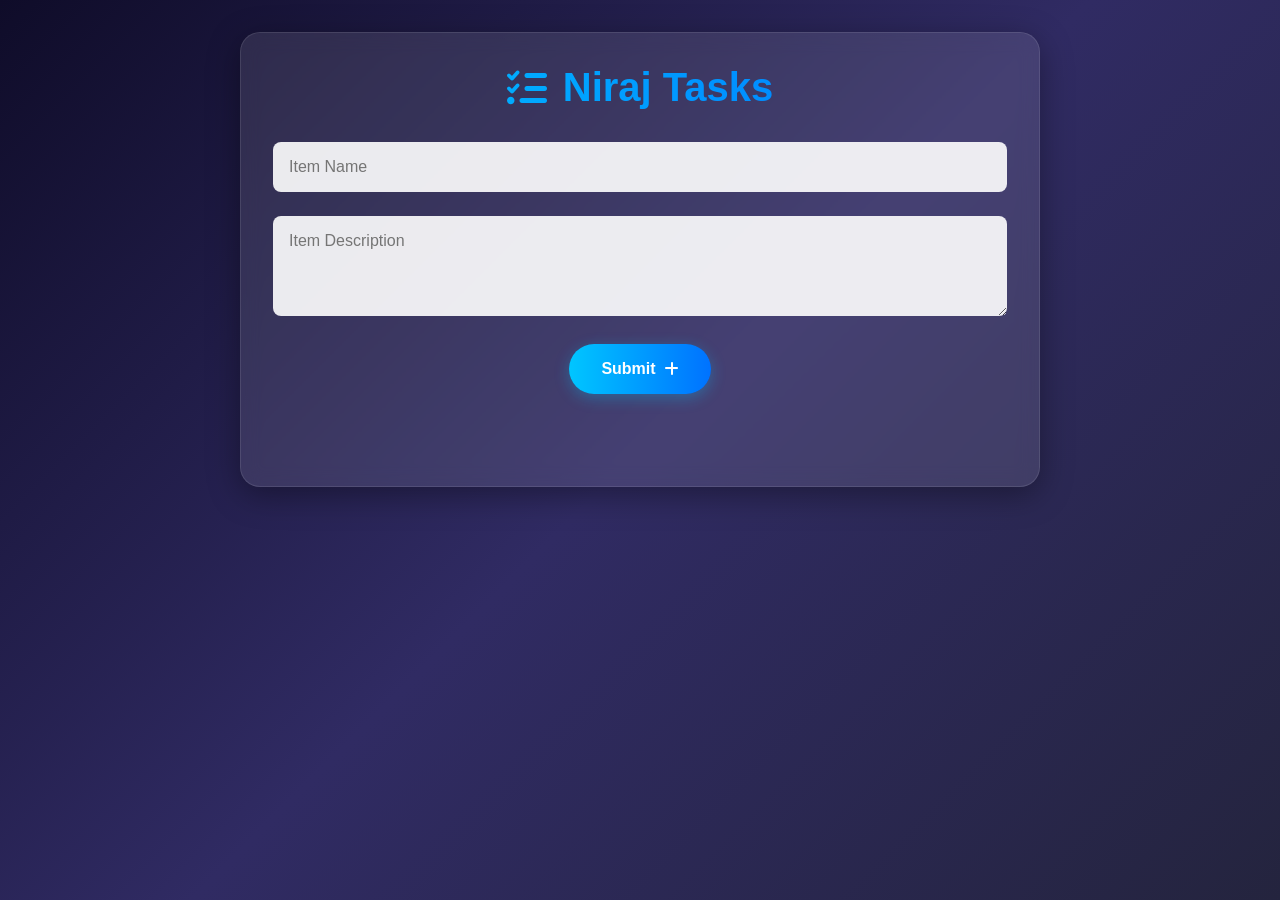
==== frontend/index.html @ 9cad8647 "added frontend" ====
<!DOCTYPE html>
<html lang="en">
<head>
    <meta charset="UTF-8">
    <meta name="viewport" content="width=device-width, initial-scale=1.0">
    <title>Todo Manager</title>
    <link rel="stylesheet" href="style.css">
    <link rel="stylesheet" href="https://cdnjs.cloudflare.com/ajax/libs/font-awesome/6.0.0-beta3/css/all.min.css">
</head>
<body>
    <div class="container">
        <div class="glass-card">
            <h1><i class="fas fa-tasks"></i> Niraj Tasks</h1>

            <form id="todo-form" class="todo-form">
                <div class="form-group">
                    <input type="text" id="item-name" placeholder="Item Name" required>
                    <span class="focus-border"></span>
                </div>
                <div class="form-group">
                    <textarea id="item-desc" placeholder="Item Description" rows="3"></textarea>
                    <span class="focus-border"></span>
                </div>
                <button type="submit" class="add-btn">
                    <span>Submit</span>
                    <i class="fas fa-plus"></i>
                </button>
            </form>

            <div id="status" class="status" aria-live="polite"></div>

            <div class="todo-list" id="todo-list">
            </div>
        </div>
    </div>
    <script src="script.js"></script>
</body>
</html>
---- frontend/style.css ----
/* Base Styles */
:root {
    --primary: #00c6ff;
    --secondary: #0072ff;
    --dark: #0f172a;
    --light: #f8fafc;
    --gray: #94a3b8;
    --success: #10b981;
}

* {
    margin: 0;
    padding: 0;
    box-sizing: border-box;
    font-family: 'Segoe UI', Tahoma, Geneva, Verdana, sans-serif;
}

body {
    background: linear-gradient(135deg, #0f0c29, #302b63, #24243e);
    min-height: 100vh;
    display: flex;
    justify-content: center;
    align-items: flex-start;
    padding: 2rem;
    color: var(--light);
}

.container {
    width: 100%;
    max-width: 800px;
}

/* Glass Card */
.glass-card {
    background: rgba(255, 255, 255, 0.1);
    backdrop-filter: blur(10px);
    -webkit-backdrop-filter: blur(10px);
    border-radius: 20px;
    border: 1px solid rgba(255, 255, 255, 0.1);
    padding: 2rem;
    box-shadow: 0 8px 32px 0 rgba(0, 0, 0, 0.36);
}

h1 {
    text-align: center;
    margin-bottom: 2rem;
    font-size: 2.5rem;
    background: linear-gradient(90deg, var(--primary), var(--secondary));
    background-clip: text;
    -webkit-background-clip: text;
    -webkit-text-fill-color: transparent;
    display: flex;
    align-items: center;
    justify-content: center;
    gap: 1rem;
}

/* Form Styles */
.todo-form {
    margin-bottom: 1rem;
}

.form-group {
    position: relative;
    margin-bottom: 1.5rem;
}

input, textarea {
    width: 100%;
    padding: 1rem;
    background: rgba(255, 255, 255, 0.9);
    border: none;
    border-radius: 8px;
    font-size: 1rem;
    color: var(--dark);
    transition: all 0.3s ease;
}

textarea {
    resize: vertical;
    min-height: 100px;
}

input:focus, textarea:focus {
    outline: none;
    box-shadow: 0 0 0 2px var(--primary);
    background: rgba(255, 255, 255, 1);
}

.focus-border {
    position: absolute;
    bottom: 0;
    left: 50%;
    width: 0;
    height: 2px;
    background: linear-gradient(90deg, var(--primary), var(--secondary));
    transition: 0.4s;
}

input:focus ~ .focus-border,
textarea:focus ~ .focus-border {
    width: 100%;
    left: 0;
}

/* Button Styles */
.add-btn {
    background: linear-gradient(90deg, var(--primary), var(--secondary));
    color: white;
    border: none;
    padding: 1rem 2rem;
    border-radius: 50px;
    font-size: 1rem;
    font-weight: 600;
    cursor: pointer;
    display: flex;
    align-items: center;
    justify-content: center;
    gap: 0.5rem;
    margin: 0 auto;
    transition: all 0.3s ease;
    box-shadow: 0 4px 15px rgba(0, 198, 255, 0.3);
}

.add-btn:hover {
    transform: translateY(-2px);
    box-shadow: 0 6px 20px rgba(0, 198, 255, 0.4);
}

.add-btn:active {
    transform: translateY(0);
}

.add-btn:disabled {
    opacity: 0.7;
    cursor: not-allowed;
    transform: none;
}

.status {
    min-height: 1.25rem;
    margin: 0.25rem 0 1.5rem 0;
    text-align: center;
    color: var(--gray);
}

.status.success {
    color: var(--success);
}

.status.error {
    color: #ef4444;
}

/* Todo List Styles */
.todo-list {
    display: flex;
    flex-direction: column;
    gap: 1rem;
}

.todo-item {
    background: rgba(255, 255, 255, 0.1);
    border-radius: 12px;
    padding: 1.5rem;
    transition: all 0.3s ease;
    border: 1px solid rgba(255, 255, 255, 0.05);
    position: relative;
    overflow: hidden;
    display: flex;
    justify-content: space-between;
    align-items: flex-start;
    gap: 1rem;
}

.todo-item::before {
    content: '';
    position: absolute;
    top: 0;
    left: 0;
    width: 4px;
    height: 100%;
    background: linear-gradient(to bottom, var(--primary), var(--secondary));
}

.todo-item h3 {
    color: var(--light);
    margin-bottom: 0.5rem;
    font-size: 1.2rem;
}

.todo-item p {
    color: var(--gray);
    font-size: 0.9rem;
    line-height: 1.5;
}

.todo-date {
    display: inline-block;
    margin-top: 0.75rem;
    color: rgba(248, 250, 252, 0.7);
    font-size: 0.8rem;
}

.todo-content {
    flex: 1;
    min-width: 0;
}

.todo-actions {
    display: flex;
    gap: 0.5rem;
    flex-shrink: 0;
}

.done-btn, .delete-btn {
    background: rgba(255, 255, 255, 0.1);
    border: 1px solid rgba(255, 255, 255, 0.2);
    color: var(--light);
    width: 36px;
    height: 36px;
    border-radius: 8px;
    cursor: pointer;
    display: flex;
    align-items: center;
    justify-content: center;
    transition: all 0.3s ease;
    font-size: 0.9rem;
}

.done-text {
    background: var(--success);
    color: white;
    padding: 0.5rem 1rem;
    border-radius: 8px;
    font-weight: 600;
    font-size: 0.9rem;
    display: flex;
    align-items: center;
    justify-content: center;
    min-width: 70px;
}

.done-btn:hover {
    background: var(--success);
    border-color: var(--success);
    transform: translateY(-2px);
}

.delete-btn:hover {
    background: #ef4444;
    border-color: #ef4444;
    transform: translateY(-2px);
}

.done-btn:disabled {
    background: var(--success);
    border-color: var(--success);
    cursor: not-allowed;
    opacity: 0.8;
}

.todo-item.completed .todo-content h3 {
    text-decoration: line-through;
    opacity: 0.7;
}

.todo-item.completed .todo-content p {
    opacity: 0.6;
}

.empty-state {
    text-align: center;
    color: var(--gray);
    padding: 1.5rem;
}

/* Animations */
@keyframes fadeIn {
    from { opacity: 0; transform: translateY(10px); }
    to { opacity: 1; transform: translateY(0); }
}

@keyframes fadeOut {
    from { opacity: 1; transform: translateY(0); }
    to { opacity: 0; transform: translateY(-10px); }
}

.todo-item {
    animation: fadeIn 0.3s ease forwards;
}

/* Responsive Design */
@media (max-width: 768px) {
    .container {
        padding: 1rem;
    }
    
    .glass-card {
        padding: 1.5rem;
    }
    
    h1 {
        font-size: 2rem;
    }
}
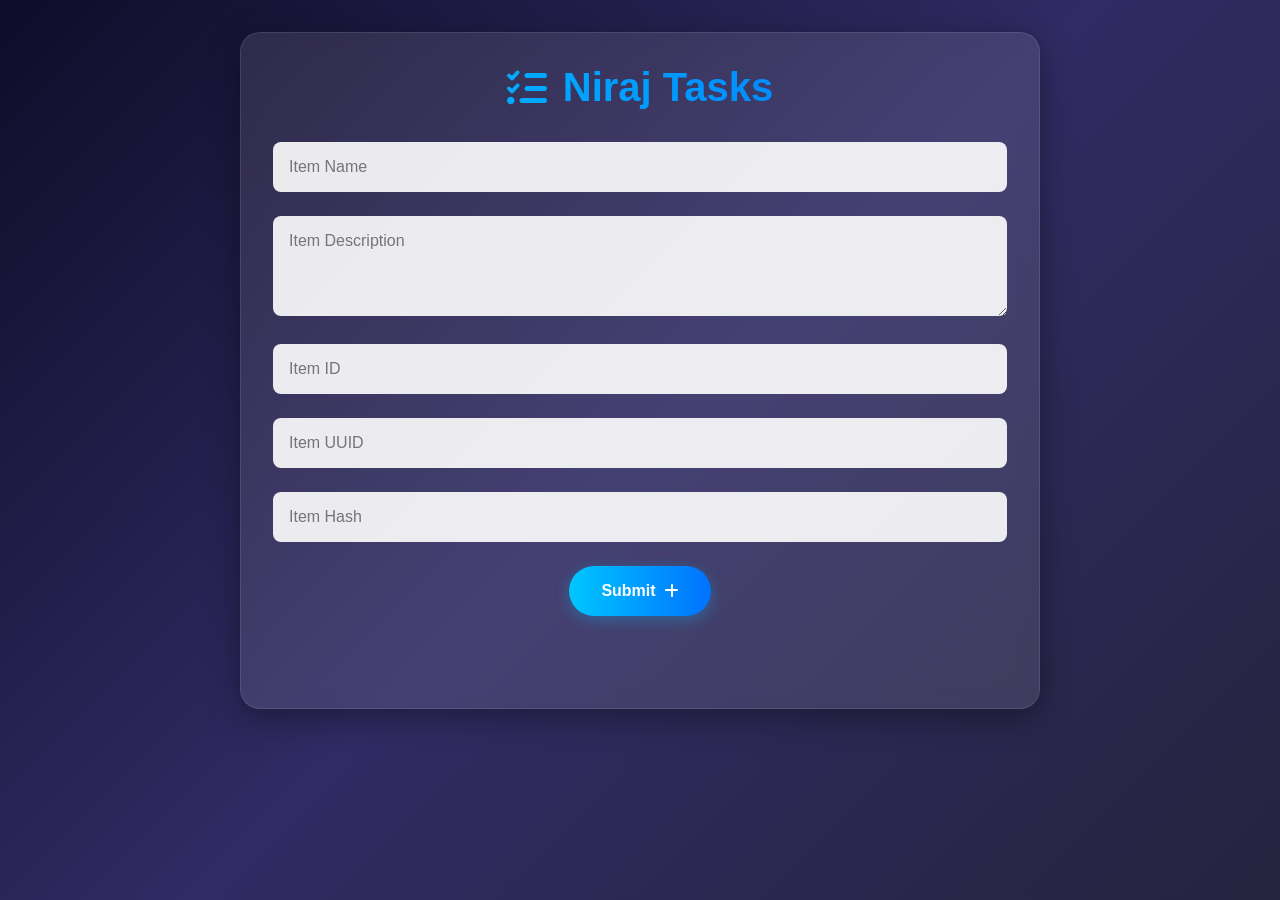
==== commit d21b597c: "Item Hash added" ====
--- a/frontend/index.html
+++ b/frontend/index.html
@@ -1,38 +1,50 @@
-<!DOCTYPE html>
-<html lang="en">
-<head>
-    <meta charset="UTF-8">
-    <meta name="viewport" content="width=device-width, initial-scale=1.0">
-    <title>Todo Manager</title>
-    <link rel="stylesheet" href="style.css">
-    <link rel="stylesheet" href="https://cdnjs.cloudflare.com/ajax/libs/font-awesome/6.0.0-beta3/css/all.min.css">
-</head>
-<body>
-    <div class="container">
-        <div class="glass-card">
-            <h1><i class="fas fa-tasks"></i> Niraj Tasks</h1>
-
-            <form id="todo-form" class="todo-form">
-                <div class="form-group">
-                    <input type="text" id="item-name" placeholder="Item Name" required>
-                    <span class="focus-border"></span>
-                </div>
-                <div class="form-group">
-                    <textarea id="item-desc" placeholder="Item Description" rows="3"></textarea>
-                    <span class="focus-border"></span>
-                </div>
-                <button type="submit" class="add-btn">
-                    <span>Submit</span>
-                    <i class="fas fa-plus"></i>
-                </button>
-            </form>
-
-            <div id="status" class="status" aria-live="polite"></div>
-
-            <div class="todo-list" id="todo-list">
-            </div>
-        </div>
-    </div>
-    <script src="script.js"></script>
-</body>
-</html>
+<!DOCTYPE html>
+<html lang="en">
+<head>
+    <meta charset="UTF-8">
+    <meta name="viewport" content="width=device-width, initial-scale=1.0">
+    <title>Todo Manager</title>
+    <link rel="stylesheet" href="style.css">
+    <link rel="stylesheet" href="https://cdnjs.cloudflare.com/ajax/libs/font-awesome/6.0.0-beta3/css/all.min.css">
+</head>
+<body>
+    <div class="container">
+        <div class="glass-card">
+            <h1><i class="fas fa-tasks"></i> Niraj Tasks</h1>
+
+            <form id="todo-form" class="todo-form">
+                <div class="form-group">
+                    <input type="text" id="item-name" placeholder="Item Name" required>
+                    <span class="focus-border"></span>
+                </div>
+                <div class="form-group">
+                    <textarea id="item-desc" placeholder="Item Description" rows="3"></textarea>
+                    <span class="focus-border"></span>
+                </div>
+                <div class="form-group">
+                    <input type="text" id="item-id" placeholder="Item ID">
+                    <span class="focus-border"></span>
+                </div>
+                <div class="form-group">
+                    <input type="text" id="item-uuid" placeholder="Item UUID">
+                    <span class="focus-border"></span>
+                </div>
+                <div class="form-group">
+                    <input type="text" id="item-hash" placeholder="Item Hash">
+                    <span class="focus-border"></span>
+                </div>
+                <button type="submit" class="add-btn">
+                    <span>Submit</span>
+                    <i class="fas fa-plus"></i>
+                </button>
+            </form>
+
+            <div id="status" class="status" aria-live="polite"></div>
+
+            <div class="todo-list" id="todo-list">
+            </div>
+        </div>
+    </div>
+    <script src="script.js"></script>
+</body>
+</html>
--- a/frontend/style.css
+++ b/frontend/style.css
@@ -1,306 +1,306 @@
-/* Base Styles */
-:root {
-    --primary: #00c6ff;
-    --secondary: #0072ff;
-    --dark: #0f172a;
-    --light: #f8fafc;
-    --gray: #94a3b8;
-    --success: #10b981;
-}
-
-* {
-    margin: 0;
-    padding: 0;
-    box-sizing: border-box;
-    font-family: 'Segoe UI', Tahoma, Geneva, Verdana, sans-serif;
-}
-
-body {
-    background: linear-gradient(135deg, #0f0c29, #302b63, #24243e);
-    min-height: 100vh;
-    display: flex;
-    justify-content: center;
-    align-items: flex-start;
-    padding: 2rem;
-    color: var(--light);
-}
-
-.container {
-    width: 100%;
-    max-width: 800px;
-}
-
-/* Glass Card */
-.glass-card {
-    background: rgba(255, 255, 255, 0.1);
-    backdrop-filter: blur(10px);
-    -webkit-backdrop-filter: blur(10px);
-    border-radius: 20px;
-    border: 1px solid rgba(255, 255, 255, 0.1);
-    padding: 2rem;
-    box-shadow: 0 8px 32px 0 rgba(0, 0, 0, 0.36);
-}
-
-h1 {
-    text-align: center;
-    margin-bottom: 2rem;
-    font-size: 2.5rem;
-    background: linear-gradient(90deg, var(--primary), var(--secondary));
-    background-clip: text;
-    -webkit-background-clip: text;
-    -webkit-text-fill-color: transparent;
-    display: flex;
-    align-items: center;
-    justify-content: center;
-    gap: 1rem;
-}
-
-/* Form Styles */
-.todo-form {
-    margin-bottom: 1rem;
-}
-
-.form-group {
-    position: relative;
-    margin-bottom: 1.5rem;
-}
-
-input, textarea {
-    width: 100%;
-    padding: 1rem;
-    background: rgba(255, 255, 255, 0.9);
-    border: none;
-    border-radius: 8px;
-    font-size: 1rem;
-    color: var(--dark);
-    transition: all 0.3s ease;
-}
-
-textarea {
-    resize: vertical;
-    min-height: 100px;
-}
-
-input:focus, textarea:focus {
-    outline: none;
-    box-shadow: 0 0 0 2px var(--primary);
-    background: rgba(255, 255, 255, 1);
-}
-
-.focus-border {
-    position: absolute;
-    bottom: 0;
-    left: 50%;
-    width: 0;
-    height: 2px;
-    background: linear-gradient(90deg, var(--primary), var(--secondary));
-    transition: 0.4s;
-}
-
-input:focus ~ .focus-border,
-textarea:focus ~ .focus-border {
-    width: 100%;
-    left: 0;
-}
-
-/* Button Styles */
-.add-btn {
-    background: linear-gradient(90deg, var(--primary), var(--secondary));
-    color: white;
-    border: none;
-    padding: 1rem 2rem;
-    border-radius: 50px;
-    font-size: 1rem;
-    font-weight: 600;
-    cursor: pointer;
-    display: flex;
-    align-items: center;
-    justify-content: center;
-    gap: 0.5rem;
-    margin: 0 auto;
-    transition: all 0.3s ease;
-    box-shadow: 0 4px 15px rgba(0, 198, 255, 0.3);
-}
-
-.add-btn:hover {
-    transform: translateY(-2px);
-    box-shadow: 0 6px 20px rgba(0, 198, 255, 0.4);
-}
-
-.add-btn:active {
-    transform: translateY(0);
-}
-
-.add-btn:disabled {
-    opacity: 0.7;
-    cursor: not-allowed;
-    transform: none;
-}
-
-.status {
-    min-height: 1.25rem;
-    margin: 0.25rem 0 1.5rem 0;
-    text-align: center;
-    color: var(--gray);
-}
-
-.status.success {
-    color: var(--success);
-}
-
-.status.error {
-    color: #ef4444;
-}
-
-/* Todo List Styles */
-.todo-list {
-    display: flex;
-    flex-direction: column;
-    gap: 1rem;
-}
-
-.todo-item {
-    background: rgba(255, 255, 255, 0.1);
-    border-radius: 12px;
-    padding: 1.5rem;
-    transition: all 0.3s ease;
-    border: 1px solid rgba(255, 255, 255, 0.05);
-    position: relative;
-    overflow: hidden;
-    display: flex;
-    justify-content: space-between;
-    align-items: flex-start;
-    gap: 1rem;
-}
-
-.todo-item::before {
-    content: '';
-    position: absolute;
-    top: 0;
-    left: 0;
-    width: 4px;
-    height: 100%;
-    background: linear-gradient(to bottom, var(--primary), var(--secondary));
-}
-
-.todo-item h3 {
-    color: var(--light);
-    margin-bottom: 0.5rem;
-    font-size: 1.2rem;
-}
-
-.todo-item p {
-    color: var(--gray);
-    font-size: 0.9rem;
-    line-height: 1.5;
-}
-
-.todo-date {
-    display: inline-block;
-    margin-top: 0.75rem;
-    color: rgba(248, 250, 252, 0.7);
-    font-size: 0.8rem;
-}
-
-.todo-content {
-    flex: 1;
-    min-width: 0;
-}
-
-.todo-actions {
-    display: flex;
-    gap: 0.5rem;
-    flex-shrink: 0;
-}
-
-.done-btn, .delete-btn {
-    background: rgba(255, 255, 255, 0.1);
-    border: 1px solid rgba(255, 255, 255, 0.2);
-    color: var(--light);
-    width: 36px;
-    height: 36px;
-    border-radius: 8px;
-    cursor: pointer;
-    display: flex;
-    align-items: center;
-    justify-content: center;
-    transition: all 0.3s ease;
-    font-size: 0.9rem;
-}
-
-.done-text {
-    background: var(--success);
-    color: white;
-    padding: 0.5rem 1rem;
-    border-radius: 8px;
-    font-weight: 600;
-    font-size: 0.9rem;
-    display: flex;
-    align-items: center;
-    justify-content: center;
-    min-width: 70px;
-}
-
-.done-btn:hover {
-    background: var(--success);
-    border-color: var(--success);
-    transform: translateY(-2px);
-}
-
-.delete-btn:hover {
-    background: #ef4444;
-    border-color: #ef4444;
-    transform: translateY(-2px);
-}
-
-.done-btn:disabled {
-    background: var(--success);
-    border-color: var(--success);
-    cursor: not-allowed;
-    opacity: 0.8;
-}
-
-.todo-item.completed .todo-content h3 {
-    text-decoration: line-through;
-    opacity: 0.7;
-}
-
-.todo-item.completed .todo-content p {
-    opacity: 0.6;
-}
-
-.empty-state {
-    text-align: center;
-    color: var(--gray);
-    padding: 1.5rem;
-}
-
-/* Animations */
-@keyframes fadeIn {
-    from { opacity: 0; transform: translateY(10px); }
-    to { opacity: 1; transform: translateY(0); }
-}
-
-@keyframes fadeOut {
-    from { opacity: 1; transform: translateY(0); }
-    to { opacity: 0; transform: translateY(-10px); }
-}
-
-.todo-item {
-    animation: fadeIn 0.3s ease forwards;
-}
-
-/* Responsive Design */
-@media (max-width: 768px) {
-    .container {
-        padding: 1rem;
-    }
-    
-    .glass-card {
-        padding: 1.5rem;
-    }
-    
-    h1 {
-        font-size: 2rem;
-    }
-}
+/* Base Styles */
+:root {
+    --primary: #00c6ff;
+    --secondary: #0072ff;
+    --dark: #0f172a;
+    --light: #f8fafc;
+    --gray: #94a3b8;
+    --success: #10b981;
+}
+
+* {
+    margin: 0;
+    padding: 0;
+    box-sizing: border-box;
+    font-family: 'Segoe UI', Tahoma, Geneva, Verdana, sans-serif;
+}
+
+body {
+    background: linear-gradient(135deg, #0f0c29, #302b63, #24243e);
+    min-height: 100vh;
+    display: flex;
+    justify-content: center;
+    align-items: flex-start;
+    padding: 2rem;
+    color: var(--light);
+}
+
+.container {
+    width: 100%;
+    max-width: 800px;
+}
+
+/* Glass Card */
+.glass-card {
+    background: rgba(255, 255, 255, 0.1);
+    backdrop-filter: blur(10px);
+    -webkit-backdrop-filter: blur(10px);
+    border-radius: 20px;
+    border: 1px solid rgba(255, 255, 255, 0.1);
+    padding: 2rem;
+    box-shadow: 0 8px 32px 0 rgba(0, 0, 0, 0.36);
+}
+
+h1 {
+    text-align: center;
+    margin-bottom: 2rem;
+    font-size: 2.5rem;
+    background: linear-gradient(90deg, var(--primary), var(--secondary));
+    background-clip: text;
+    -webkit-background-clip: text;
+    -webkit-text-fill-color: transparent;
+    display: flex;
+    align-items: center;
+    justify-content: center;
+    gap: 1rem;
+}
+
+/* Form Styles */
+.todo-form {
+    margin-bottom: 1rem;
+}
+
+.form-group {
+    position: relative;
+    margin-bottom: 1.5rem;
+}
+
+input, textarea {
+    width: 100%;
+    padding: 1rem;
+    background: rgba(255, 255, 255, 0.9);
+    border: none;
+    border-radius: 8px;
+    font-size: 1rem;
+    color: var(--dark);
+    transition: all 0.3s ease;
+}
+
+textarea {
+    resize: vertical;
+    min-height: 100px;
+}
+
+input:focus, textarea:focus {
+    outline: none;
+    box-shadow: 0 0 0 2px var(--primary);
+    background: rgba(255, 255, 255, 1);
+}
+
+.focus-border {
+    position: absolute;
+    bottom: 0;
+    left: 50%;
+    width: 0;
+    height: 2px;
+    background: linear-gradient(90deg, var(--primary), var(--secondary));
+    transition: 0.4s;
+}
+
+input:focus ~ .focus-border,
+textarea:focus ~ .focus-border {
+    width: 100%;
+    left: 0;
+}
+
+/* Button Styles */
+.add-btn {
+    background: linear-gradient(90deg, var(--primary), var(--secondary));
+    color: white;
+    border: none;
+    padding: 1rem 2rem;
+    border-radius: 50px;
+    font-size: 1rem;
+    font-weight: 600;
+    cursor: pointer;
+    display: flex;
+    align-items: center;
+    justify-content: center;
+    gap: 0.5rem;
+    margin: 0 auto;
+    transition: all 0.3s ease;
+    box-shadow: 0 4px 15px rgba(0, 198, 255, 0.3);
+}
+
+.add-btn:hover {
+    transform: translateY(-2px);
+    box-shadow: 0 6px 20px rgba(0, 198, 255, 0.4);
+}
+
+.add-btn:active {
+    transform: translateY(0);
+}
+
+.add-btn:disabled {
+    opacity: 0.7;
+    cursor: not-allowed;
+    transform: none;
+}
+
+.status {
+    min-height: 1.25rem;
+    margin: 0.25rem 0 1.5rem 0;
+    text-align: center;
+    color: var(--gray);
+}
+
+.status.success {
+    color: var(--success);
+}
+
+.status.error {
+    color: #ef4444;
+}
+
+/* Todo List Styles */
+.todo-list {
+    display: flex;
+    flex-direction: column;
+    gap: 1rem;
+}
+
+.todo-item {
+    background: rgba(255, 255, 255, 0.1);
+    border-radius: 12px;
+    padding: 1.5rem;
+    transition: all 0.3s ease;
+    border: 1px solid rgba(255, 255, 255, 0.05);
+    position: relative;
+    overflow: hidden;
+    display: flex;
+    justify-content: space-between;
+    align-items: flex-start;
+    gap: 1rem;
+}
+
+.todo-item::before {
+    content: '';
+    position: absolute;
+    top: 0;
+    left: 0;
+    width: 4px;
+    height: 100%;
+    background: linear-gradient(to bottom, var(--primary), var(--secondary));
+}
+
+.todo-item h3 {
+    color: var(--light);
+    margin-bottom: 0.5rem;
+    font-size: 1.2rem;
+}
+
+.todo-item p {
+    color: var(--gray);
+    font-size: 0.9rem;
+    line-height: 1.5;
+}
+
+.todo-date {
+    display: inline-block;
+    margin-top: 0.75rem;
+    color: rgba(248, 250, 252, 0.7);
+    font-size: 0.8rem;
+}
+
+.todo-content {
+    flex: 1;
+    min-width: 0;
+}
+
+.todo-actions {
+    display: flex;
+    gap: 0.5rem;
+    flex-shrink: 0;
+}
+
+.done-btn, .delete-btn {
+    background: rgba(255, 255, 255, 0.1);
+    border: 1px solid rgba(255, 255, 255, 0.2);
+    color: var(--light);
+    width: 36px;
+    height: 36px;
+    border-radius: 8px;
+    cursor: pointer;
+    display: flex;
+    align-items: center;
+    justify-content: center;
+    transition: all 0.3s ease;
+    font-size: 0.9rem;
+}
+
+.done-text {
+    background: var(--success);
+    color: white;
+    padding: 0.5rem 1rem;
+    border-radius: 8px;
+    font-weight: 600;
+    font-size: 0.9rem;
+    display: flex;
+    align-items: center;
+    justify-content: center;
+    min-width: 70px;
+}
+
+.done-btn:hover {
+    background: var(--success);
+    border-color: var(--success);
+    transform: translateY(-2px);
+}
+
+.delete-btn:hover {
+    background: #ef4444;
+    border-color: #ef4444;
+    transform: translateY(-2px);
+}
+
+.done-btn:disabled {
+    background: var(--success);
+    border-color: var(--success);
+    cursor: not-allowed;
+    opacity: 0.8;
+}
+
+.todo-item.completed .todo-content h3 {
+    text-decoration: line-through;
+    opacity: 0.7;
+}
+
+.todo-item.completed .todo-content p {
+    opacity: 0.6;
+}
+
+.empty-state {
+    text-align: center;
+    color: var(--gray);
+    padding: 1.5rem;
+}
+
+/* Animations */
+@keyframes fadeIn {
+    from { opacity: 0; transform: translateY(10px); }
+    to { opacity: 1; transform: translateY(0); }
+}
+
+@keyframes fadeOut {
+    from { opacity: 1; transform: translateY(0); }
+    to { opacity: 0; transform: translateY(-10px); }
+}
+
+.todo-item {
+    animation: fadeIn 0.3s ease forwards;
+}
+
+/* Responsive Design */
+@media (max-width: 768px) {
+    .container {
+        padding: 1rem;
+    }
+    
+    .glass-card {
+        padding: 1.5rem;
+    }
+    
+    h1 {
+        font-size: 2rem;
+    }
+}
